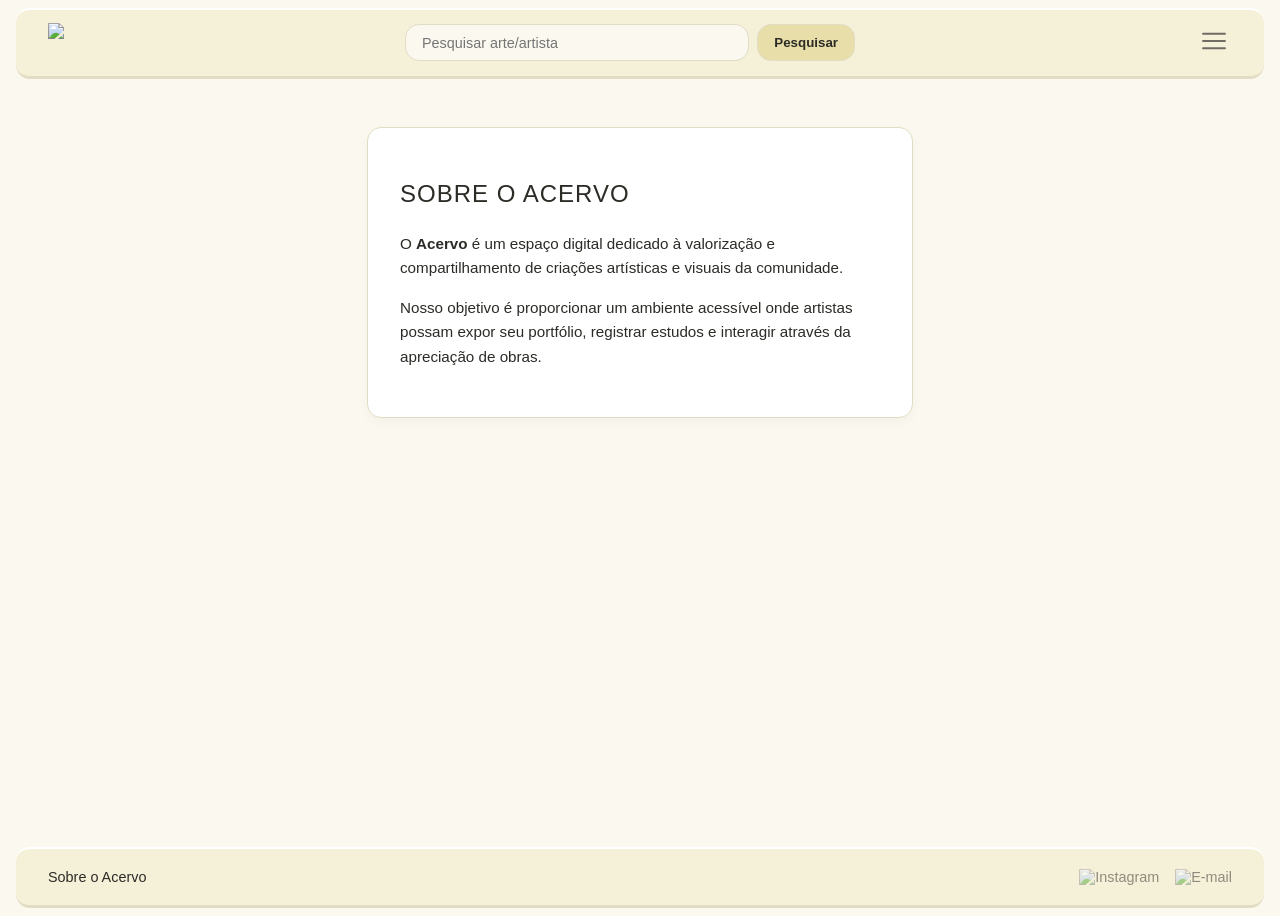
==== about.html @ 393142fd "criação HTML telas de cadastro, edição e sobre, ajustes CSS para contemplar essas telas" ====
<!DOCTYPE html>
<html lang="pt-br">
<head>
    <meta charset="UTF-8">
    <meta name="viewport" content="width=device-width, initial-scale=1.0">
    <title>Sobre o Acervo</title>
    <link rel="stylesheet" href="style.css">
    <script src="script.js" defer></script>
</head>
<body>

<header>
    <!-- logo provisório -->
    <div class="logo">
        <a href="index.html">
        <img src="logo_completo.png">
        </a>
    </div>

    <!-- campo de pesquisa -->
    <form class="pesquisa">
        <input type="search" placeholder="Pesquisar arte/artista" class="campo_pesquisa">
        <button type="submit" class="botao_pesquisa">Pesquisar</button>    
    </form>

    <!-- menuzinho lateral -->
    <div class="menu">
        <button class="botao_menu">
            <img src="icones/botao_menu.svg" alt="Menu" class="icone_menu">
            </button>

            <ul class="lista_menu" id="lista_menu">
                <li class="opcao_menu">
                    <a class="link_menu" href="entrar.html">
                    <img src="icones/icone_menu_entrar.svg" class="icone_opcao_menu">Entrar
                    </a>
                </li>
                <li class="opcao_menu">
                    <a class="link_menu" href="galeria.html">
                    <img src="icones/icone_menu_galeria.svg" class="icone_opcao_menu">Minha Galeria
                    </a>
                </li>
                <li class="opcao_menu">
                    <a class="link_menu" href="index.html">
                    <img src="icones/icone_menu_sair.svg" class="icone_opcao_menu">Sair
                    </a>
                </li>

            </ul>
    </div>

</header>


<main class="conteudo_principal">
    <section class="caixa_sobre">
        <h2 class="titulo_destaques">Sobre o Acervo</h2>
        <p class="texto_sobre">
            O <strong>Acervo</strong> é um espaço digital dedicado à valorização e compartilhamento de criações artísticas e visuais da comunidade.
        </p>
        <p class="texto_sobre">
            Nosso objetivo é proporcionar um ambiente acessível onde artistas possam expor seu portfólio, registrar estudos e interagir através da apreciação de obras.
        </p>
    </section>
</main>

<footer>
        <div class="sobre">
            <a href="about.html">Sobre o Acervo</a>
        </div>
        <div class="contato">
            <a href="link instagram" aria-label="Instagram">
                <img src="icon_instagram.svg" alt="Instagram">
            </a>
            <a href="link email" aria-label="E-mail">
                <img src="icon_email.svg" alt="E-mail">
            </a>
        </div>
    </footer>

</body>
</html>
---- style.css ----
:root {
    /* Cores Principais*/
    --cor-fundo: #fbf9ef;
    --cor-cabecalho: #f5f0d8;
    --cor-destaque: #e8deaa;
    --cor-destaque-hover: #d3c78d;
    --cor-borda: #e2dcc5;
    
    /* Texto e Bordas */
    --cor-texto: #2c2b26;
    --cor-texto-suave: #6b685c;
    --cor-borda-sombra: #e2dcc5;
    --cor-borda-luz: white;
    --cor-card: #ffffff;
    
    /* Fontes e Raios */
    --fonte-padrao: Arial, Helvetica, sans-serif;
    --raio-borda-s: 4px;
    --raio-borda-m: 14px;
    --raio-borda-g: 18px;
}

body {
    padding-left: 0.5rem;
    padding-right: 0.5rem;
    background-color: var(--cor-fundo);
    color: var(--cor-texto);
    font-family: var(--fonte-padrao);
    min-height: 100vh;
    display: flex;
    flex-direction: column;
}

header {
    display: flex;
    align-items: center;
    justify-content: space-between;
    gap: 1rem;
    padding: 0.8rem 2rem;
    background-color: var(--cor-cabecalho);
    border-top: 2px solid var(--cor-borda-luz);
    border-bottom: 3px solid var(--cor-borda-sombra);
    border-radius: var(--raio-borda-m);
    position: sticky;
    top: 0;
    z-index: 100;
}

.logo img {
    height: 40px;
    width: auto;
    display: block;
}

.pesquisa {
    display: flex;
    flex: 1;
    max-width: 450px;
    gap: 0.5rem;
}

.campo_pesquisa {
    width: 100%;
    padding: 0.6rem 1rem;
    background-color: var(--cor-fundo);
    border: 1px solid var(--cor-borda);
    border-radius: var(--raio-borda-m);
    font-family: var(--fonte-padrao);
    font-size: 0.9rem;
    color: var(--cor-texto);
    outline: none;
}

.campo_pesquisa:focus {
    border-color: var(--cor-texto-suave);
}

.botao_pesquisa {
    padding: 0.6rem 1rem;
    background-color: var(--cor-destaque);
    border: 1px solid var(--cor-borda);
    border-radius: var(--raio-borda-m);
    cursor: pointer;
    font-family: var(--fonte-padrao);
    font-weight: bold;
    color: var(--cor-texto);
    transition: background-color 0.2s;
}

.botao_pesquisa:hover {
    background-color: var(--cor-destaque-hover);
}

/*MENU*/

/* deixar o menuzinho onde está o botão*/
.menu {
    position: relative;
}

.botao_menu{
    background-color: transparent; /* Deixa o fundo 100% transparente */
    border: none;                  /* Remove qualquer borda padrão */
    outline: none;                 /* Remove a linha azul/preta padrão ao focar */
    cursor: pointer;
}

.icone_menu {
    width: 24px;
    height: 24px;
    display: block;
    opacity: 0.7;
    transition: opacity 0.2s;
}

.icone_menu:hover {
    opacity: 1;
}

.lista_menu {
    display: none;
    position: absolute;
    right: 0;
    top: calc(100% + 0.5rem);
    background-color: var(--cor-cabecalho);
    border: 1px solid var(--cor-borda);
    border-radius: var(--raio-borda-m);
    list-style: none;
    min-width: 180px;
    box-shadow: 0 4px 12px rgba(0, 0, 0, 0.08);
    overflow: hidden;
}

.lista_menu.ativo {
    display: block;
}

.opcao_menu a {
    display: flex;
    align-items: center;
    gap: 0.6rem;
    padding: 0.75rem 1.2rem;
    color: var(--cor-texto);
    text-decoration: none;
    font-size: 0.9rem;

    transition: background-color 0.2s;
}

.icone_opcao_menu {
    width: 18px;
    height: 18px;
    flex-shrink: 0;
}

.opcao_menu a:hover {
    background-color: var(--cor_fundo, #fffbea);
    color: #000;
}

.conteudo_principal {
    flex: 1;
    max-width: 1200px;
    width: 100%;
    margin: 2rem auto;
    padding: 0 1.5rem;
}

.titulo_destaques, .titulo_galeria {
    font-size: 1.5rem;
    font-weight: normal;
    text-transform: uppercase;
    letter-spacing: 1px;
    margin-bottom: 1.5rem;
    color: var(--cor-texto);
}

/*CABEÇALHO GALERIA*/

.cabecalho_galeria {
    display: flex;
    justify-content: space-between;
    align-items: center;
    margin-bottom: 2rem;
    padding-bottom: 0.5rem;
    border-bottom: 1px solid var(--cor-borda);
}

.info_artista {
    display: flex;
    align-items: center;
    gap: 0.75rem;
}

.btn_adicionar_obra{
    align-items: center;
    padding: 0.5%;
}

.icone_adicionar {
    display: flex;
    height: 50px;
    transition: opacity 0.7;
}

.icone_adicionar:hover {
    opacity: 1;
}

.grid_galeria {
    display: grid;
    grid-template-columns: repeat(auto-fill, minmax(260px, 1fr));
    gap: 1.5rem;
}

/*OBRAS*/

.card_obra {
    background-color: var(--cor-card);
    border: 1px solid var(--cor-borda);
    border-radius: var(--raio-borda-m);
    overflow: hidden;
    display: flex;
    flex-direction: column;
    transition: transform 0.2s;
}

.card_obra:hover {
    transform: scale(1.015);
}

.link_obra {
    display: block;
    width: 100%;
    height: 220px;
}

.imagem_obra {
    width: 100%;
    height: 100%;
    object-fit: cover;
}

.rodape_card {
    padding: 0.8rem 1rem;
    display: flex;
    justify-content: space-between;
    align-items: center;
}

.nome_obra a {
    text-decoration: none;
    color: var(--cor-texto);
    font-size: 0.95rem;
    font-weight: bold;
}

.btn_curtir {
    background: none;
    border: none;
    cursor: pointer;
    display: flex;
    align-items: center;
    gap: 0.3rem;
    color: var(--cor-texto-suave);
}

/*RODAPÉ*/

footer {
    background-color: var(--cor-cabecalho);
    border-top: 2px solid var(--cor-borda-luz);
    border-bottom: 3px solid var(--cor-borda-sombra);
    border-radius: var(--raio-borda-m);
    padding: 1.2rem 2rem;
    display: flex;
    justify-content: space-between;
    align-items: center;
    margin-top: auto;
}

footer a {
    color: var(--cor-texto);
    text-decoration: none;
    font-size: 0.9rem;
}

footer a:hover {
    text-decoration: underline;
}

.contato {
    display: flex;
    gap: 1rem;
}

.contato img {
    width: 20px;
    height: 20px;
    opacity: 0.5;

    transition: transform 0.2s ease;
}

.contato a:hover img {
    transform: scale(1.05);
}

/*FORMS*/

.botoes_formulario, 
.acoes_formulario {
    display: flex;
    justify-content: space-between;
    align-items: center;
    gap: 0.8rem;
    margin-top: 0.5rem;
}

.btn_submit {
    padding: 0.68rem 1.2rem;
    background-color: var(--cor-destaque);
    border: 1px solid var(--cor-borda-sombra);
    border-radius: var(--raio-borda-m);
    cursor: pointer;
    font-family: var(--fonte-padrao);
    font-weight: bold;
    color: var(--cor-texto);
    transition: background-color 0.2s;
}

.btn_submit:hover {
    background-color: var(--cor-destaque-hover);
}

.btn_secundario {
    background-color: transparent;
    text-decoration: none;
    font-size: 0.82rem;
    font-weight: normal;
    text-align: center;
    border: none;
    padding: 0.5rem 0;
}

.btn_secundario:hover {
    background-color: transparent;
    text-decoration: underline;
}

.opcoes_tipo_conta {
    display: flex;
    gap: 0.8rem;
    margin-top: 0.2rem;
}

.opcao_card input[type="radio"] {
    position: absolute;
    opacity: 0;
    width: 0;
    height: 0;
}

.opcao_card .conteudo_card {
    display: flex;
    align-items: center;
    justify-content: center;
    padding: 0.65rem 1.2rem;
    background-color: var(--cor-fundo);
    border: 1px solid var(--cor-borda-sombra);
    border-radius: var(--raio-borda-m);
    font-size: 0.9rem;
    font-weight: bold;
    color: var(--cor-texto-suave);
    cursor: pointer;
    transition: all 0.2s ease;
    user-select: none;
    flex: 1;
    text-align: center;
}

.opcao_card:hover .conteudo_card {
    border-color: var(--cor-destaque-hover);
    color: var(--cor-texto);
}

.opcao_card input[type="radio"]:checked + .conteudo_card {
    background-color: var(--cor-destaque);
    border-color: var(--cor-destaque-hover);
    color: var(--cor-texto);
    box-shadow: 0 2px 6px rgba(0, 0, 0, 0.05);
}

.opcao_card input[type="radio"]:focus-visible + .conteudo_card {
    outline: 2px solid var(--cor-texto-suave);
}

.caixa_formulario, 
.caixa_sobre {
    background-color: var(--cor-card);
    border: 1px solid var(--cor-borda-sombra);
    border-radius: var(--raio-borda-m);
    padding: 2rem;
    max-width: 480px;
    margin: 1rem auto;
    box-shadow: 0 4px 12px rgba(0, 0, 0, 0.03);
}

.titulo_formulario {
    font-size: 1.3rem;
    font-weight: normal;
    text-transform: uppercase;
    letter-spacing: 0.5px;
    margin-bottom: 1.5rem;
    color: var(--cor-texto);
    text-align: center;
}

.formulario {
    display: flex;
    flex-direction: column;
    gap: 1.2rem;
}

.grupo_campo {
    display: flex;
    flex-direction: column;
    gap: 0.4rem;
}

.rotulo_campo {
    font-size: 0.85rem;
    color: var(--cor-texto-suave);
    font-weight: bold;
}

/*INPUTS CAMPOS*/

.campo_input, 
.campo_textarea, 
.campo_input_file {
    width: 100%;
    padding: 0.6rem 0.8rem;
    background-color: var(--cor-fundo);
    border: 1px solid var(--cor-borda-sombra);
    border-radius: var(--raio-borda-s);
    font-family: var(--fonte-padrao);
    font-size: 0.9rem;
    color: var(--cor-texto);
    outline: none;
    box-sizing: border-box;
}

.campo_input:focus, 
.campo_textarea:focus {
    border-color: var(--cor-texto-suave);
}

.campo_textarea {
    resize: vertical;
}

/*SOBRE*/

.texto_sobre {
    line-height: 1.6;
    margin-bottom: 1rem;
    color: var(--cor-texto);
    font-size: 0.95rem;
}

.btn_editar_perfil {
    display: flex;
    align-items: center;
    opacity: 0.7;
    transition: opacity 0.2s;
}

.btn_editar_perfil:hover {
    opacity: 1;
}
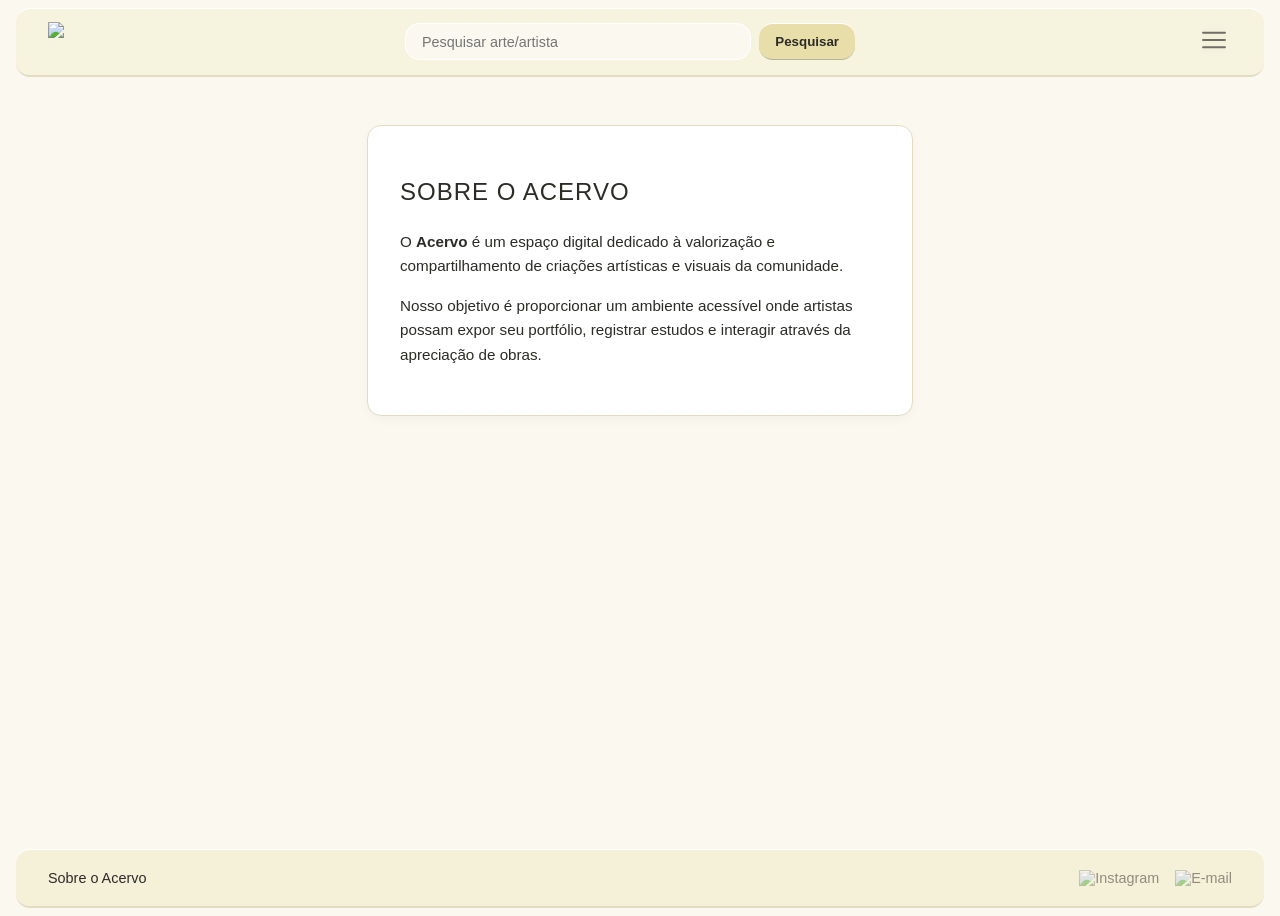
==== commit 2bc9f343: "alterações CSS para deixar mais bonito" ====
--- a/about.html
+++ b/about.html
@@ -20,7 +20,7 @@
     <!-- campo de pesquisa -->
     <form class="pesquisa">
         <input type="search" placeholder="Pesquisar arte/artista" class="campo_pesquisa">
-        <button type="submit" class="botao_pesquisa">Pesquisar</button>    
+        <button type="submit" class="botao_padrao">Pesquisar</button>    
     </form>
 
     <!-- menuzinho lateral -->
--- a/style.css
+++ b/style.css
@@ -11,6 +11,7 @@
     --cor-texto: #2c2b26;
     --cor-texto-suave: #6b685c;
     --cor-borda-sombra: #e2dcc5;
+    --cor-borda-sombra-2: #b8b29d;
     --cor-borda-luz: white;
     --cor-card: #ffffff;
     
@@ -39,11 +40,22 @@
     gap: 1rem;
     padding: 0.8rem 2rem;
     background-color: var(--cor-cabecalho);
-    border-top: 2px solid var(--cor-borda-luz);
-    border-bottom: 3px solid var(--cor-borda-sombra);
-    border-radius: var(--raio-borda-m);
+    filter: blur(background);
+
+    background-color: rgba(245, 240, 216, 0.75);
+
+    /* DESFOCA O QUE PASSA ATRÁS*/
+
+    backdrop-filter: blur(8px);
+    -webkit-backdrop-filter: blur(5px);
+
+    /*BORDASS*/
+    border-top: 1.5px solid var(--cor-borda-luz);
+    border-bottom: 2px solid var(--cor-borda-sombra);
+    border-radius: var(--raio-borda-m);
+
     position: sticky;
-    top: 0;
+    top: 0.5rem;
     z-index: 100;
 }
 
@@ -64,8 +76,11 @@
     width: 100%;
     padding: 0.6rem 1rem;
     background-color: var(--cor-fundo);
-    border: 1px solid var(--cor-borda);
-    border-radius: var(--raio-borda-m);
+
+    /*BORDASS*/
+    border: 1px solid var(--cor-borda-luz);
+    border-radius: var(--raio-borda-m);
+
     font-family: var(--fonte-padrao);
     font-size: 0.9rem;
     color: var(--cor-texto);
@@ -73,14 +88,20 @@
 }
 
 .campo_pesquisa:focus {
-    border-color: var(--cor-texto-suave);
-}
-
-.botao_pesquisa {
+    border-color: var(--cor-borda-sombra);
+}
+
+.botao_padrao {
     padding: 0.6rem 1rem;
     background-color: var(--cor-destaque);
-    border: 1px solid var(--cor-borda);
-    border-radius: var(--raio-borda-m);
+
+    /*BORDASS*/
+    border: none;
+    border-top: 1.2px solid var(--cor-borda-luz);
+    border-bottom: 1.3px solid var(--cor-borda-sombra-2);
+    border-radius: var(--raio-borda-m);
+
+
     cursor: pointer;
     font-family: var(--fonte-padrao);
     font-weight: bold;
@@ -88,7 +109,7 @@
     transition: background-color 0.2s;
 }
 
-.botao_pesquisa:hover {
+.botao_padrao:hover {
     background-color: var(--cor-destaque-hover);
 }
 
@@ -100,9 +121,9 @@
 }
 
 .botao_menu{
-    background-color: transparent; /* Deixa o fundo 100% transparente */
-    border: none;                  /* Remove qualquer borda padrão */
-    outline: none;                 /* Remove a linha azul/preta padrão ao focar */
+    background-color: transparent;
+    border: none;
+    outline: none;
     cursor: pointer;
 }
 
@@ -123,11 +144,20 @@
     position: absolute;
     right: 0;
     top: calc(100% + 0.5rem);
+    gap: 0.5rem;
     background-color: var(--cor-cabecalho);
+
+    /* DESFOCA O QUE PASSA ATRÁS*/
+
+    backdrop-filter: blur(8px);
+    -webkit-backdrop-filter: blur(5px);
+
+    /*BORDASS*/
     border: 1px solid var(--cor-borda);
     border-radius: var(--raio-borda-m);
+
     list-style: none;
-    min-width: 180px;
+    min-width: 200px;
     box-shadow: 0 4px 12px rgba(0, 0, 0, 0.08);
     overflow: hidden;
 }
@@ -138,8 +168,11 @@
 
 .opcao_menu a {
     display: flex;
-    align-items: center;
+    align-items: start;
     gap: 0.6rem;
+    
+    border-radius: var(--raio-borda-m);
+    
     padding: 0.75rem 1.2rem;
     color: var(--cor-texto);
     text-decoration: none;
@@ -184,7 +217,7 @@
     align-items: center;
     margin-bottom: 2rem;
     padding-bottom: 0.5rem;
-    border-bottom: 1px solid var(--cor-borda);
+    border-bottom: 3px solid var(--cor-borda-luz);
 }
 
 .info_artista {
@@ -218,16 +251,22 @@
 
 .card_obra {
     background-color: var(--cor-card);
-    border: 1px solid var(--cor-borda);
-    border-radius: var(--raio-borda-m);
+
+
+    /*BORDASS*/
+    border-top: 1.5px solid var(--cor-borda-luz);
+    border-bottom: 1.5px solid var(--cor-borda-sombra);
+    border-radius: var(--raio-borda-m);
+
+
     overflow: hidden;
     display: flex;
     flex-direction: column;
-    transition: transform 0.2s;
+    transition: transform 0.5s;
 }
 
 .card_obra:hover {
-    transform: scale(1.015);
+    border: 1.5px solid var(--cor-borda-luz);
 }
 
 .link_obra {
@@ -263,7 +302,20 @@
     display: flex;
     align-items: center;
     gap: 0.3rem;
+    opacity: 0.6;
     color: var(--cor-texto-suave);
+}
+
+.btn_curtir:hover {
+    opacity: 1;
+    transform: scale(1.1);
+}
+
+.btn_curtir img {
+    width: 20px;
+    height: 20px;
+    display: block;
+    object-fit: contain;
 }
 
 /*RODAPÉ*/
@@ -271,8 +323,13 @@
 footer {
     background-color: var(--cor-cabecalho);
     border-top: 2px solid var(--cor-borda-luz);
-    border-bottom: 3px solid var(--cor-borda-sombra);
-    border-radius: var(--raio-borda-m);
+
+    /*BORDASS*/
+    border-top: 1.5px solid var(--cor-borda-luz);
+    border-bottom: 2px solid var(--cor-borda-sombra);
+    border-radius: var(--raio-borda-m);
+
+
     padding: 1.2rem 2rem;
     display: flex;
     justify-content: space-between;
@@ -454,7 +511,7 @@
 
 .campo_input:focus, 
 .campo_textarea:focus {
-    border-color: var(--cor-texto-suave);
+    border-color: var(--cor-borda-luz);
 }
 
 .campo_textarea {
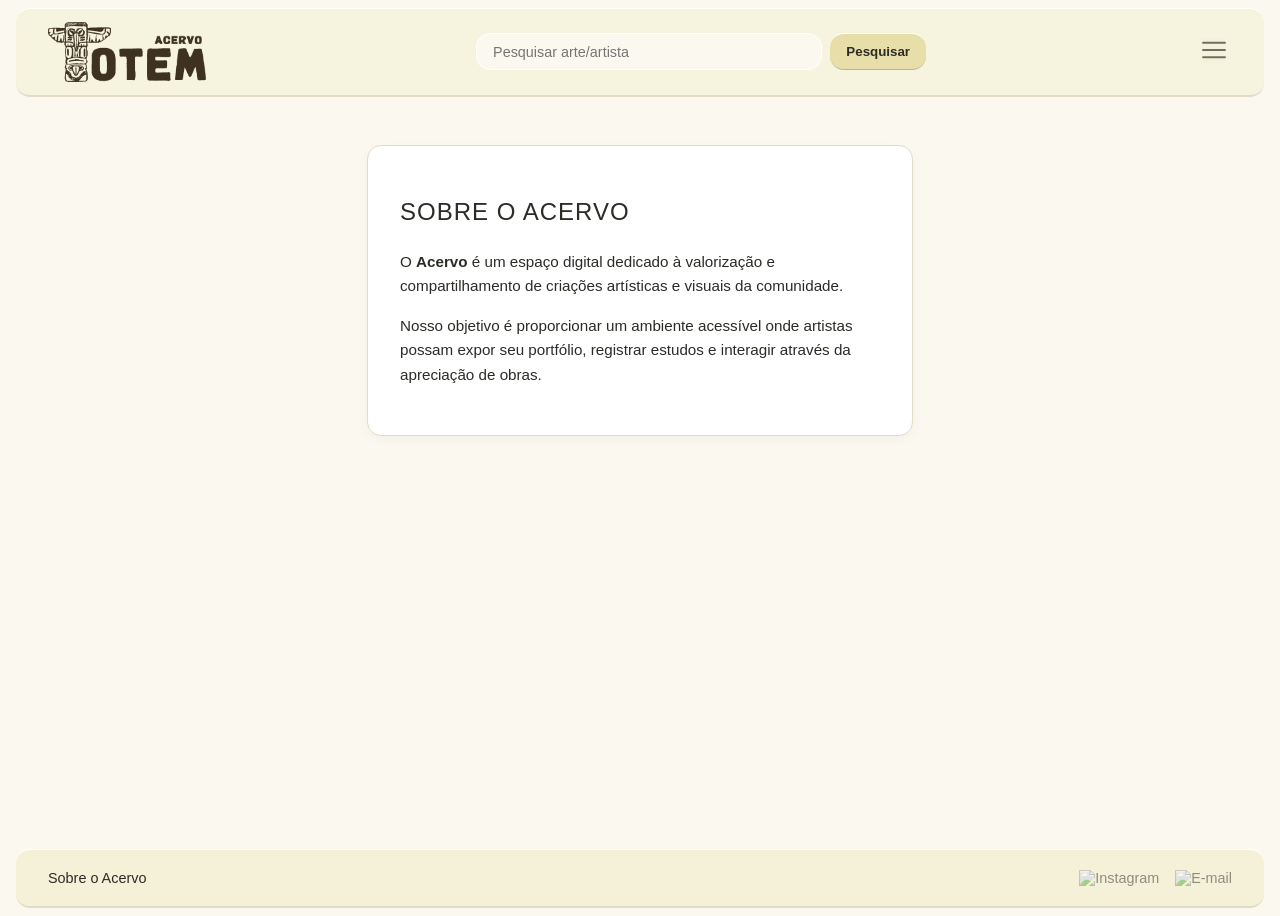
==== commit aad69e41: "alterações finais para a entrega, faltam os destaques da tela prinicipal" ====
--- a/about.html
+++ b/about.html
@@ -13,7 +13,7 @@
     <!-- logo provisório -->
     <div class="logo">
         <a href="index.html">
-        <img src="logo_completo.png">
+        <img src="logo/logo_completo_prov.png">
         </a>
     </div>
 
@@ -41,7 +41,7 @@
                     </a>
                 </li>
                 <li class="opcao_menu">
-                    <a class="link_menu" href="index.html">
+                    <a class="link_menu" href="sair.html">
                     <img src="icones/icone_menu_sair.svg" class="icone_opcao_menu">Sair
                     </a>
                 </li>
